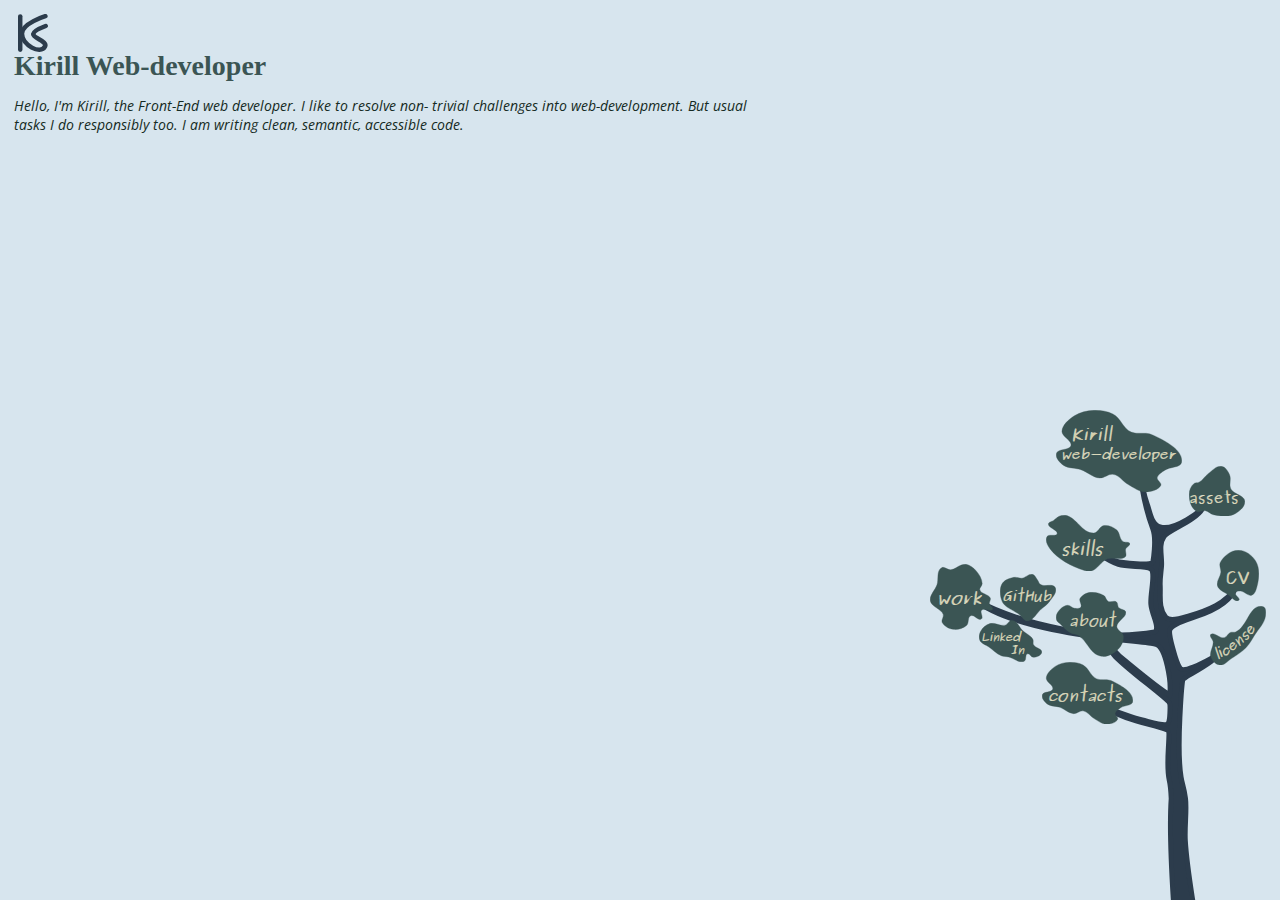
==== index.html @ c8b4ee3b "Add heading font" ====
<!DOCTYPE html>
<html lang="en">

<head>
  <meta charset="UTF-8">
  <meta name="viewport" content="width=device-width, initial-scale=1.0">
  <meta http-equiv="X-UA-Compatible" content="ie=edge">
  <title>Kirill's portfolio</title>
  <link rel="shortcut icon" href="images/favicon.ico" type="image/x-icon">
  <link href="https://fonts.googleapis.com/css?family=Baloo+Bhai|Open+Sans:400,700&display=swap" rel="stylesheet">
  <link rel="stylesheet" href="stylesheets/main.css">
</head>

<body>
  <div class="page-wrapper">

    <a href="index.html" class="logo-link">
      <img src="images/logo-v4.svg" alt="Logo image" class="logo">
    </a>

    <!-- <h1>Kirill. Web-developer</h1> -->
    <main class="layout-main-content main-page-content">
      <section class="main-page-section">
        <h1 class="main-heading">Kirill Web-developer</h1>
        <p>
          Hello, I'm Kirill, the Front-End web developer. I like to resolve non- trivial challenges into
          web-development.
          But usual tasks I do responsibly too. I am writing clean, semantic, accessible code.
        </p>
      </section>
    </main>

    <nav class="main-nav-menu">

      <svg class="main-nav-menu-stem" xmlns="http://www.w3.org/2000/svg" viewBox="0 0 250 410.00001">
        <path
          d="M189.09227 407.6827s-3.96926-62.99088-1.89234-93.15968c-.35021-9.70627-.83456-13.20243-1.84737-17.45971-3.99158-17.05857 2.28628-45.39973-1.89816-47.07225-16.55381-6.61662-34.03915-6.68779-66.97052-24.37011 0 0 33.84861 12.56067 43.6467 14.96865 9.79807 2.408 21.20367 5.96957 23.75277 3.55325 2.54908-2.4162 2.45597-18.07858 1.70403-19.49957-2.52518-4.77204-43.11899-34.03001-52.11388-45.03836-10.4341-12.76985-17.80654-28.61694-17.80654-28.61694s14.11005 22.36222 26.31772 32.31539c12.20764 9.95307 33.62635 28.01867 43.79683 33.72289 1.6756-11.78756-3.42093-45.88985-13.77267-47.71685-5.49253-3.33919-127.337233-6.81579-170.5355341-42.40302C49.401203 152.95483 124.29043 166.48253 171.44116 157.91683c6.24584-3.13943-2.61753-15.8209-3.36084-26.30475-.74343-10.48387 4.74779-29.39917-.006-32.949969-4.75417-3.550807-20.95764-1.225212-30.534-4.234437-6.36522-2.00031-17.06429-8.925442-17.06429-8.925442s11.46636 5.385645 17.90293 6.494869c10.27755 1.770993 31.59352 3.450388 31.59352 0 0 0 3.68003-21.118657 0-30.850132-7.77538-20.56108-10.99837-38.019218-12.63739-60.8884906 0 0 2.8342 25.2478256 7.36539 37.3448706 2.81835 7.524219 3.73176 18.948031 12.18569 21.535243 13.92352 4.26109 39.80982-17.142995 39.80982-17.142995-6.95204 11.755236-31.14143 19.594627-36.15166 26.097038-5.52906 7.837849-1.6478 18.528643-2.36137 27.798317-.46637 6.058298-1.56595 12.117028-1.25475 18.181308.51404 10.01719-1.78218 21.43383 5.1437 29.81271 3.79828 4.59514 14.46688 1.1053 21.17133-.90707 16.99151-5.1 36.65965-12.22833 44.50531-27.16429-3.79055 13.06452-20.57874 22.04821-37.48502 27.62554-11.0079 3.57664-20.78655 7.59643-23.72332 11.28623-2.93675 3.68975 5.74867 32.95853 9.12957 37.28911 3.16703 4.05668 19.97385-4.31442 28.59213-9.07419 4.97915-2.74992 12.6939-10.89133 12.6939-10.89133-4.11878 13.31754-38.49886 28.18032-38.88568 30.80086-.3868 2.62052-6.17625 61.93631-1.5553 91.29687 1.07983 6.86097 2.81979 9.29288 4.19964 20.30094 1.3799 11.00809-.9639 26.20906-.20162 39.28941 1.05179 18.04782 6.61007 53.94396 6.61007 53.94396z"
          fill="#2c3c4c" fill-rule="evenodd" stroke="#2c3c4c" stroke-width="4.6342197" />
      </svg>

      <ul class="main-nav-menu-list">

        <li class="main-nav-menu-item">
          <a href="index.html" class="main-nav-menu-link">
            <svg class="main-nav-menu-leaf leaf-item-home" xmlns="http://www.w3.org/2000/svg"
              viewBox="0 0 115 75.000001">
              <path d="M81.593811 74.80084c-5.96566-.023-10.75752-4.1255-15.67041-6.779-5.05217-2.7289-8.01033-8.4756-14.04948-9.3212-4.15088-.5814-7.68556
                         3.6597-11.888011 3.3894-6.59107-.4236-11.217876-5.5755-17.291701-7.6265-5.023208-1.6962-11.583156-.9638-15.6705853-3.813-3.977285-2.7726-8.041795-7.4496-6.484282-11.4398
                         1.491697-3.822 11.5259053-2.5215 12.9687293-6.3554
                         1.801579-4.787-8.5138543-8.5769-8.1055623-13.5578.451988-5.51286
                         5.8535173-10.52361 11.3478013-13.98182C21.682442 2.21126 28.265982.48858 34.582216.23144c5.933366-.24163
                         12.296445.86751 17.291705 3.38951 7.54479 3.80926 8.97537 13.01198 16.75134 16.52398 5.36371 2.42254
                         12.97074-.25203 18.37228 2.11845 12.4975 5.48406 30.089519 14.79226 27.558589 25.84496-1.02651 4.4829-10.70178
                         3.8316-15.130229 6.779-2.83091 1.8841-6.39086 3.9101-7.02466 6.7791-.55426 2.5087 4.41271 4.8277 3.24207
                         7.2027-1.91726 3.8902-8.73049 5.953-14.0495 5.9317z" />
              <text class="main-nav-menu-leaf-text leaf-item-home-text" x="14" y="27">Kirill<tspan
                  class="leaf-item-home-text-sub" x="-3" y="45">
                  web-developer</tspan></text>
            </svg>
            <span class="main-nav-menu-text">Home</span>
          </a>
        </li>

        <li class="main-nav-menu-item">
          <a href="skills.html" class="main-nav-menu-link">
            <svg class="main-nav-menu-leaf leaf-item-skills" xmlns="http://www.w3.org/2000/svg"
              viewBox="0 0 67.000001 45.000001">
              <path d="M48.961028 34.935c-5.26691 2.0173-7.28973 8.1502-12.78782
                         9.7021-1.7327.489-3.77049.1665-5.48049-.3734-10.736572-3.3882-21.3874168-9.1473-27.4025228-17.1649-2.184654-2.912-4.471426-7.165-2.283552-10.0752
                         1.411898-1.8782 6.856391.2099 7.764043-1.8658
                         1.3638898-3.1188-7.479103-4.9374-6.850614-8.2094.269116-1.401
                         2.779345-1.7017 4.110368-2.612 1.570533-1.0742 2.728524-2.621 4.5670918-3.3585C12.125419.3651
                         13.96801-.0988 15.621329.2317c9.169539 1.8325 12.944139 14.4381 22.378709 14.1798 3.66425-.1006
                         4.60672-5.4661 8.22074-5.9705 3.56695-.4978 7.45557 1.2954 10.0476 3.3584 2.97842 2.3706
                         1.95049 7.0405 5.02378 9.3289 1.42331 1.0597 4.80128.021 5.48052 1.4926.74602 1.6169-2.58527
                         2.8237-3.19695 4.4779-.74982 2.0277 1.31161 4.7946-.45672
                         6.3436-3.24569 2.8431-9.84941-.1575-14.15798 1.4926z" />
              <text class="main-nav-menu-leaf-text leaf-item-skills-text" x="12" y="32">skills</text>
            </svg>
            <span class="main-nav-menu-text">Skills</span>
          </a>
        </li>

        <li class="main-nav-menu-item">
          <a href="work.html" class="main-nav-menu-link">
            <svg class="main-nav-menu-leaf leaf-item-work" xmlns="http://www.w3.org/2000/svg"
              viewBox="0 0 47 49.000001">
              <path d="M27.221503 45.8849c-2.535033 2.1452-6.495531
                         3.3387-9.936273 2.8755-3.277793-.4412-6.783206-2.3984-8.1619523-5.1119-.9401658-1.8502 1.3901623-4.1303.7097129-6.0704-1.4641253-4.1749-8.7023507-5.5983-9.5814279-9.9043-.8659811-4.2418
                         3.5571461-8.0192 4.968147-12.1407 1.436557-4.1963-.6488929-10.544
                         3.5486879-12.78 2.0001674-1.0653 4.4308214
                         1.813 6.7424804 1.5976 2.894095-.2698 5.055045-2.6644 7.807111-3.5146 1.141004-.3524 2.369208-.8668
                         3.548681-.6389 2.984683.5768 5.533341 2.6549 7.452225 4.7924 2.431051 2.7081 4.444791 6.1061
                         4.613283 9.5849.0815 1.6823-2.270206 3.1687-1.774351 4.7925.911677 2.985 6.601365 3.1709
                         7.807101 6.0704.586607 1.4105-1.030734 2.9947-.709739 4.4728.31536 1.452 3.240033 2.5204
                         2.484078 3.8339-1.256206 2.1832-6.26908-1.1331-8.161963.6389-1.723738 1.6141 1.715446
                         5.4689-.354865 6.7095-2.305201
                         1.3814-5.283818-3.5828-7.807089-2.5559-2.66222 1.0834-1.064964 5.547-3.193847 7.3483z" />
              <text class="main-nav-menu-leaf-text leaf-item-work-text" x="5" y="30">work</text>
            </svg>

            <span class="main-nav-menu-text">Work</span>
          </a>
        </li>

        <li class="main-nav-menu-item">
          <a href="https://github.com/AeroKir" target="_blank" class="main-nav-menu-link">
            <svg class="main-nav-menu-leaf leaf-item-github" xmlns="http://www.w3.org/2000/svg"
              viewBox="0 0 45 38.000001">
              <path d="M22.030869 37.858389c-1.7299.08359-3.137602-1.652786-4.3695-3.16369-4.119508-5.052514-12.9970273-6.803948-15.6058005-11.951607-2.0339-4.229242-2.7565-10.244885-.6242-14.4122199
                         1.8122-3.5416343 6.1119-4.8492813 9.6754995-5.6243043 2.1549-.46865 4.373901.982753 6.554501.703044
                         2.9418-.377362 5.5452-3.9298499 8.427-3.1636749 1.8615.494952 2.8282 2.9194449 4.0575 4.5697619.8161
                         1.095716 1.1233 2.7299083 2.1848 3.5151733 3.4618 2.5611079 10.3377-1.370108 12.1723 2.8121299 1.5872
                         3.617735-2.4628 7.728824-4.6817 10.897062-1.8314
                         2.615065-4.551 4.255359-6.8664 6.327333-3.6008 3.222101-6.3294 9.269003-10.924 9.490992z" />
              <text class="main-nav-menu-leaf-text leaf-item-github-text" x="2" y="22">GitHub</text>
            </svg>

            <span class="main-nav-menu-text">GitHub</span>
          </a>
        </li>

        <li class="main-nav-menu-item">
          <a href="https://www.linkedin.com/in/kirill-shevtsov-0a4374138" target="_blank" class="main-nav-menu-link">
            <svg class="main-nav-menu-leaf leaf-item-linkedin" xmlns="http://www.w3.org/2000/svg"
              viewBox="0 0 60.000001 40.000001">
              <path d="M51.606284 35.5133c-2.141482-.023-3.348708-3.8653-5.394142-3.2705-2.626456.7635-.688838
                         6.0306-3.173032 7.1356-4.685665
                         2.0846-9.868466-3.0323-14.91321-4.1624-2.300224-.5153-4.81527-.2982-6.980651-1.1893-4.493395-1.8492-7.846492-5.5259-11.740204-8.325-2.870347-2.0635-7.090489-3.149-8.567159-6.2438-1.254939-2.63-.717651-6.0351.634584-8.6223
                         1.746172-3.341 5.103925-6.2972 8.884484-7.4332 4.660239-1.4001 9.896953 2.7683 14.595914
                         1.4869 2.601055-.7095 3.642417-4.9165 6.34605-4.7572 5.001549.2945 6.861268 6.8515 10.470982 10.1088
                         3.074845 2.7747 7.569347 4.4693 9.519082 8.0277.874893 1.5969-.212739 3.7421.634614 5.3518 1.621438
                         3.0804 8.322802 3.7207 7.932574 7.1358-.343789 3.0083-5.021157 4.7914-8.249886 4.7571z" />
              <text class="main-nav-menu-leaf-text leaf-item-linkedin-text" x="2" y="20">Linked<tspan x="30" y="32">In
                </tspan></text>
            </svg>

            <span class="main-nav-menu-text">LinkedIn</span>
          </a>
        </li>

        <li class="main-nav-menu-item">
          <a href="about.html" class="main-nav-menu-link">
            <svg class="main-nav-menu-leaf leaf-item-about" xmlns="http://www.w3.org/2000/svg"
              viewBox="0 0 65.000001 60.000001">
              <path
                d="M42.274825 59.77054c-10.79448-1.5281-13.05915-14.7402-22.11196-19.7536-1.95493-1.0827-4.66781-.9825-6.63359-2.0524-3.9606098-2.1549-6.7032298-5.5165-9.7923998-8.4655-1.11906-1.0684-2.6659-1.991-3.15886-3.3352-.78372-2.1371-.55841-4.6605.63176-6.67
                         1.87294-3.1623 5.19448-6.7135 9.4765598-7.1831 2.47371-.2711 4.16693 2.5113 6.63357 2.822 1.79619.2264
                         4.22299.3755 5.37006-.7696 2.19373-2.1902-1.84009-5.9283-.3159-8.46578 1.71754-2.85911 5.61628-5.10359
                         9.47656-5.64387 4.33341-.60636 9.14541.90606 12.63539 3.07852 2.06403 1.28491 1.86265 4.31963 4.10652
                         5.38733 2.09153.9953 5.31053-.9076 7.26534.2566 1.98771 1.1837 1.0267 4.0555 2.5271 5.6438 1.56469
                         1.6563 5.65874 1.5736 6.31768 3.5915 1.64208 5.0284-8.51464 8.9131-8.21299 14.1096.18453 3.1789 5.53516
                         5.0495 6.00182 8.2093.64257 4.3509-1.30364 9.1908-4.73829 12.5703-3.71794 3.6583-9.72431 7.4845-15.47837 6.6701z" />
              <text class="main-nav-menu-leaf-text leaf-item-about-text" x="12" y="32">about</text>
            </svg>

            <span class="main-nav-menu-text">About</span>
          </a>
        </li>

        <li class="main-nav-menu-item">
          <a href="contacts.html" class="main-nav-menu-link" id="contacts-link">
            <svg class="main-nav-menu-leaf leaf-item-contacts" xmlns="http://www.w3.org/2000/svg"
              viewBox="0 0 70.000001 48.000001">
              <path d="M49.664604 47.8757c-3.630975-.015-6.547519-2.6406-9.537717-4.3392-3.074915-1.7466-4.875438-5.425-8.551125-5.9663-2.526363-.3722-4.677744
                         2.3425-7.235493
                         2.1695-4.011643-.2711-6.827639-3.5687-10.524443-4.8816-3.057363-1.0857-7.0499755-.6169-9.5377383-2.4407C1.8573255
                         30.6428-.6164817 27.6491.3314509 25.095c.9079576-2.4464 7.015175-1.614 7.8932736-4.0679
                         1.0965136-3.0642-5.1818595-5.4901-4.9333114-8.6782.2751063-3.5288
                         3.5626485-6.7361 6.9066599-8.9496C13.200007 1.4122 17.207023.3095 21.051361.145c3.611232-.1547
                         7.484081.5552 10.524401 2.1695 4.592069 2.4383 5.462845 8.3288 10.195549 10.5768 3.264601 1.5506
                         7.894557-.1614 11.182171 1.356 7.606524 3.5102 18.313695
                         9.4684 16.773302 16.5429-.624813 2.8695-6.513544
                         2.4525-9.208872 4.3392-1.723038 1.206-3.889802 2.5028-4.275543 4.3392-.337329 1.6057 2.685754
                         3.0902 1.97332 4.6103-1.16698 2.49-5.313815 3.8105-8.551085 3.7968z" />
              <text class="main-nav-menu-leaf-text leaf-item-contacts-text" x="5" y="30">contacts</text>
            </svg>

            <span class="main-nav-menu-text">Contacts</span>
          </a>
        </li>

        <li class="main-nav-menu-item">
          <a href="assets.html" class="main-nav-menu-link">
            <svg class="main-nav-menu-leaf leaf-item-assets" xmlns="http://www.w3.org/2000/svg"
              viewBox="0 0 50.000001 45.000001">
              <path d="M6.9507171 40.6108C1.6665831 37.7543.1041631 30.7437.1362361 25.231c.02009-3.476
                         1.493746-7.3519 4.40937-9.6572 1.140217-.9014 3.100655-.377 4.409361-1.0729 3.4908719-1.8563
                         5.2632609-5.5829 8.4178809-7.8688 3.54028-2.5653 7.117582-7.0596 11.624671-6.438 3.652335.5035
                         5.790189 4.4685 7.21534 7.511 1.861366 3.9739-.864161 8.984 1.20257 12.8761 2.468031 4.6479
                         11.997524 5.6013 12.42639 10.7302.425505 5.0889-5.294981 9.9001-10.42216 12.1609-5.270679
                         2.3239-11.946255 1.3157-17.637442
                         0-2.66339-.6158-4.519416-3.0864-7.21533-3.5769-2.50129-.4549-5.4328679
                         1.8957-7.6161699.7154z" />
              <text class="main-nav-menu-leaf-text leaf-item-assets-text" x="0" y="33">assets</text>
            </svg>
            <span class="main-nav-menu-text">Assets</span>
          </a>
        </li>

        <li class="main-nav-menu-item">
          <a href="cv.html" class="main-nav-menu-link">
            <svg class="main-nav-menu-leaf leaf-item-cv" xmlns="http://www.w3.org/2000/svg" viewBox="0 0 37 45.000001">
              <path d="M.4338345 31.7162c-1.393538-3.959 2.5849263-8.0346
                         2.9624857-12.1787.2597396-2.8509-1.8200573-5.979-.4937693-8.5702C5.6908769 5.519
                         12.121138.2862 18.702618.1417 24.863379.0066 31.0171 4.6922 34.008916 9.6141c4.157984
                         6.8402 3.114625 15.8763.987488 23.4552-.715029 2.5479-1.715357 5.9264-4.443753 6.7661-3.359725
                         1.034-6.331311-3.5135-9.875036-3.6086-1.560678-.042-3.786824.058-4.443743 1.3532-1.118769
                         2.2037 4.973242 5.1766 2.962475 6.7661-2.732546
                         2.1598-6.45595-3.0241-9.3812761-4.9619-3.3970751-2.2499-8.0967682-4.0187-9.3812364-7.668z" />
              <text class="main-nav-menu-leaf-text leaf-item-cv-text" x="7" y="30">CV</text>
            </svg>

            <span class="main-nav-menu-text">CV</span>
          </a>
        </li>

        <li class="main-nav-menu-item">
          <a href="license.html" class="main-nav-menu-link">
            <svg class="main-nav-menu-leaf leaf-item-license" xmlns="http://www.w3.org/2000/svg"
              viewBox="0 0 50.000001 53.000001">
              <path d="M.7814338 45.48166c-1.6489723-4.2563
                         2.3653544-8.846 2.0535344-13.3125-.1645501-2.357-4.0989107-5.2446-2.0535344-6.8712
                         2.9816645-2.3715 7.8164554 3.8408 11.8078362 3.0062 2.58259-.5402 3.24783-3.7593
                         5.647181-4.724 1.39668-.5614 3.24452.1662 4.620491-.4294C33.620593 18.48636 35.211784-2.02257
                         46.985906.39021c3.42656.70225 2.91641 5.65235 2.56691 8.58885-.75079 6.3079-6.232261 11.5649-9.754281
                         17.1778-2.387261 3.8046-4.451221 7.8377-7.700752 11.1655-3.75789 3.8485-8.662941 6.822-13.347942
                         9.8771-3.107081 2.0261-5.837491
                         5.9374-9.7542418 5.5827-3.9718207-.3596-6.9825382-4.1213-8.2141654-7.3005z" />

              <svg xmlns="http://www.w3.org/2000/svg" xmlns:xlink="http://www.w3.org/1999/xlink" viewBox="0 0 30 25">
                <defs>
                  <path id="a" d="M937.5 1039.6122c21-9.5 32.5-34.75 32.5-34.75" fill="none" fill-rule="evenodd"
                    stroke="#fff" />
                </defs>
                <text class="main-nav-menu-leaf-text leaf-item-license-text"
                  transform="matrix(1.03623 0 0 .98352 -967.88525 -996.951359)">
                  <textPath xlink:href="#a">
                    <tspan>license</tspan>
                  </textPath>
                </text>
              </svg>

            </svg>

            <span class="main-nav-menu-text">License</span>
          </a>
        </li>

      </ul>
    </nav>

  </div>
  <!-- <script src="js/handler.js"></script> -->
</body>

</html>
---- stylesheets/main.css ----
/* css reset */

/* Set box-sizing to border-box for all elements */

*, *::before, *::after {
  -webkit-box-sizing: border-box;
  box-sizing: border-box;
}

/* Reset margins and paddings on most elements */

body, h1, h2, h3, h4, h5, h6, ul, ol, li, p, pre, blockquote, figure, hr {
  margin: 0;
  padding: 0;
}

/* Removes discs from ul */

ul {
  list-style: none;
}

input, textarea, select, button {
  color: inherit;
  font: inherit;
  letter-spacing: inherit;
}

input, textarea, button {
  border: 1px solid gray;
}

/* Remove default underline for links */

a {
  text-decoration: none;
  color: inherit;
}

/* Fonts */

@font-face {
  font-family: 'Purisa';
  src: local('Purisa Oblique'), local('Purisa-Oblique'), url('../fonts/Purisa-Oblique.woff2') format('woff2'), url('../fonts/Purisa-Oblique.woff') format('woff');
  font-weight: normal;
  font-style: italic;
}

@font-face {
  font-family: 'Purisa';
  src: local('Purisa Bold Oblique'), local('Purisa-BoldOblique'), url('../fonts/Purisa-BoldOblique.woff2') format('woff2'), url('../fonts/Purisa-BoldOblique.woff') format('woff');
  font-weight: bold;
  font-style: italic;
}

@font-face {
  font-family: 'Purisa';
  src: local('Purisa Bold'), local('Purisa-Bold'), url('../fonts/Purisa-Bold.woff2') format('woff2'), url('../fonts/Purisa-Bold.woff') format('woff');
  font-weight: bold;
  font-style: normal;
}

@font-face {
  font-family: 'Purisa';
  src: local('Purisa'), url('../fonts/Purisa.woff2') format('woff2'), url('../fonts/Purisa.woff') format('woff');
  font-weight: normal;
  font-style: normal;
}

html, body {
  width: 100%;
  height: 100%;
}

body {
  background-color: rgba(175, 204, 221, 0.5);
  color: #152A23;
  font-family: Purisa, sans-serif;
  font-size: 14px;
  font-style: italic;
}

/* Animation keyframes */

@keyframes appearance-bottom-top {
  from {
    opacity: 0;
    transform-origin: 0% 0%;
    transform: translate(-50%, 100%);
  }
  to {
    opacity: 1;
    /* transform-origin: 0% 0%; */
    transform: translate(0%, 0%);
  }
}

@keyframes blow {
  0% {
    transform: translate(0, 0);
  }
  25% {
    transform: translate(5px, 2px);
  }
  50% {
    transform: translate(3px, 1px);
  }
  100% {
    transform: translate(0, 0);
  }
}

@keyframes appearance {
  from {
    opacity: 0;
    transform-origin: 0% 0%;
    transform: translate(-50%, 0%);
  }
  to {
    opacity: 1;
    /* transform-origin: 0% 0%; */
    transform: translate(0%, 0%);
  }
}

/* Logo styles */

.logo {
  position: fixed;
  top: 1em;
  left: 1.3em;
  width: 30px;
  height: auto;
  z-index: 1;
}

.logo-is-not-main-page {
  width: 20px;
}

/* Heading styles */

.main-heading {
  font-family: 'Baloo Bhai', cursive;
  font-size: 2em;
  font-style: normal;
  /* font-weight: bold; */
  margin-bottom: 0.5em;
  color: #3b5554;
}

.page-wrapper {
  display: block;
}

@media screen and (min-width: 751px) {
  .page-wrapper {
    display: -webkit-box;
    display: -ms-flexbox;
    display: flex;
  }
}

.layout-main-content {
  /* display: none; */
  /* width: 100vw; */
  margin-top: 10vh;
  padding-left: 1em;
  padding-right: 1em;
  font-family: 'Open Sans', sans-serif;
}

@media screen and (min-width: 751px) {
  .layout-main-content {
    margin-top: 50px;
    width: 60vw;
    height: 90vh;
    overflow: auto;
  }
}

@media screen and (min-width: 900px) {
  .layout-main-content {
    width: 75vw;
  }
}

@media screen and (min-width: 960px) {
  .layout-main-content {
    width: 85vw;
  }
}

.main-page-content {
  display: none;
}

@media screen and (min-width: 751px) {
  .main-page-content {
    display: -webkit-box;
    display: -ms-flexbox;
    display: flex;
    flex-direction: column;
  }
}

/* Menu styles */

.menu-tree {
  position: absolute;
  bottom: 0;
  right: 20px;
  width: 200px;
}

.main-nav-menu {
  width: 50%;
  height: 100vh;
  margin: 0 auto;
  margin-right: 2em;
  position: relative;
}

@media screen and (max-width: 750px) {
  .main-nav-menu {
    animation: appearance-bottom-top 0.5s ease-out;
  }
  .is-small-screens {
    display: none;
  }
}

.main-nav-menu-stem {
  position: absolute;
  bottom: 0;
  margin-left: calc(100% - 19em);
}

.breadcrumbs-nav {
  position: fixed;
  top: 0;
  left: 0;
  width: 100vw;
  height: 10vh;
  background-color: rgba(175, 204, 221, 1);
  padding: 1em 0 0 1em;
  margin-bottom: 1em;
}

@media screen and (min-width: 751px) {
  .breadcrumbs-nav {
    display: none;
  }
}

.breadcrumbs-nav-list {
  display: -webkit-box;
  display: -ms-flexbox;
  display: flex;
  align-items: flex-end;
  justify-content: center;
  font-family: 'Open Sans', sans-serif;
}

.breadcrumbs-nav-item {
  color: #545454;
  text-decoration: underline;
  font-size: 1.3em;
  font-weight: 700;
}

.breadcrumbs-nav-item:last-child {
  text-decoration: none;
  font-size: 1em;
  font-weight: 400;
}

.breadcrumbs-nav-item:last-child .breadcrumbs-nav-link::before {
  content: '\2794';
  padding-left: 3px;
  padding-right: 3px;
  vertical-align: baseline;
}

@media screen and (min-width: 960px) {
  .layout-page-content {
    display: block;
    width: 60vw;
  }
}

.main-nav-menu-text:not(:focus):not(:active) {
  position: absolute;
  width: 1px;
  height: 1px;
  margin: -1px;
  border: 0;
  padding: 0;
  white-space: nowrap;
  -webkit-clip-path: inset(100%);
  clip-path: inset(100%);
  clip: rect(0 0 0 0);
  overflow: hidden;
}

/* Menu leafs */

.main-nav-menu-leaf {
  position: absolute;
  fill: #3b5554;
  fill-rule: evenodd;
  stroke: #3b5554;
  stroke-width: 0.2769308;
  /* transition: fill 0.5s linear; */
  /* transition: all 1s cubic-bezier(.10, .10, .25, .90); */
  /* transition: stroke 0.5s linear; */
}

.main-nav-menu-leaf:hover {
  /* fill: rgba(170, 46, 0, 1); */
  animation: blow 0.7s ease-in;
  /* transition: fill 0.5s linear; */
}

.main-nav-menu-link:focus .main-nav-menu-leaf {
  stroke: rgba(170, 46, 0, 0.8);
  stroke-width: 2;
}

.main-nav-menu-leaf-text {
  fill: #D4D0AB;
  stroke: #ffffff;
  stroke-width: 0.01em;
  font-size: 0.9em;
  font-weight: bold;
  font-style: italic;
}

.leaf-item-home {
  top: calc(100% - 34em);
  left: calc(100% - 13em);
  width: 9em;
}

.leaf-item-home-text {
  font-size: 1em;
}

.leaf-item-home-text-sub {
  font-size: 0.85em;
}

.leaf-item-skills {
  top: calc(100% - 27.4em);
  left: calc(100% - 13em);
  width: 6em;
}

.leaf-item-work {
  top: calc(100% - 23.5em);
  left: calc(100% - 20em);
  width: 4.5em;
}

.leaf-item-github {
  top: calc(100% - 23em);
  left: calc(100% - 15.4em);
  width: 4em;
}

.leaf-item-github-text {
  font-size: 0.75em;
}

.leaf-item-linkedin {
  top: calc(100% - 19.5em);
  left: calc(100% - 16.7em);
  width: 4.5em;
}

.leaf-item-linkedin-text {
  font-size: 0.75em;
}

.leaf-item-about {
  top: calc(100% - 21em);
  left: calc(100% - 12em);
  width: 5em;
}

.leaf-item-contacts {
  top: calc(100% - 16.5em);
  left: calc(100% - 13em);
  width: 6.5em;
}

.leaf-item-contacts-text {
  font-size: 0.8em;
}

.leaf-item-assets {
  top: calc(100% - 30.5em);
  left: calc(100% - 3.9em);
  width: 4em;
}

.leaf-item-assets-text {
  font-style: normal;
}

.leaf-item-cv {
  top: calc(100% - 24.5em);
  left: calc(100% - 2em);
  width: 3em;
}

.leaf-item-cv-text {
  font-style: normal;
  font-size: 1em;
}

.leaf-item-license {
  top: calc(100% - 20.5em);
  left: calc(100% - 3em);
  width: 4em;
}

.leaf-item-license-text {
  font-size: 0.5em;
}

/* Styles for horizontal-oriented mobile devices. Without tablets */

@media screen and (min-height: 200px) and (max-height: 415px) {
  .page-wrapper {
    display: flex;
  }
  .logo, .logo-is-not-main-page {
    position: fixed;
  }
  .main-page-content {
    display: block;
    height: 100vh;
    margin-left: -15vw;
  }
  .main-nav-menu {
    width: 20vw;
  }
  .main-nav-menu-list {
    padding-left: 1em;
    border-left: 1px solid #3b5554;
  }
  .main-nav-menu-item {
    margin-top: 0.4em;
    margin-bottom: 0.4em;
    border-bottom: 1px solid #3b5554;
    color: #4169E1;
    font-weight: 700;
  }
  .main-nav-menu-stem, .main-nav-menu-leaf {
    display: none;
  }
  .main-nav-menu-text:not(:focus):not(:active) {
    position: static;
    -webkit-clip-path: none;
    clip-path: none;
  }
  .is-aside {
    width: 30vw;
    height: 100vh;
  }
  .breadcrumbs-nav-list {
    position: fixed;
    top: 25vh;
  }
  .layout-main-content {
    margin-top: 1em;
    margin-left: 30vw
  }
}

@media screen and (min-width: 601px) {
  .main-nav-menu {
    margin-right: 3em;
  }
  .leaf-item-home {
    top: calc(100% - 35em);
    left: calc(100% - 13em);
  }
  .leaf-item-skills {
    top: calc(100% - 27.5em);
    left: calc(100% - 13em);
  }
  .leaf-item-work {
    top: calc(100% - 24em);
    left: calc(100% - 22em);
  }
  .leaf-item-github {
    top: calc(100% - 23.4em);
    left: calc(100% - 17em);
  }
  .leaf-item-linkedin {
    top: calc(100% - 20.1em);
    left: calc(100% - 18.5em);
  }
  .leaf-item-about {
    top: calc(100% - 22em);
    left: calc(100% - 13em);
  }
  .leaf-item-contacts {
    top: calc(100% - 17em);
    left: calc(100% - 14em);
  }
  .leaf-item-assets {
    top: calc(100% - 31em);
    left: calc(100% - 3.5em);
  }
  .leaf-item-cv {
    top: calc(100% - 25em);
    left: calc(100% - 1.5em);
  }
  .leaf-item-license {
    top: calc(100% - 21em);
    left: calc(100% - 2em);
  }
}

@media screen and (min-width: 960px) {
  .leaf-item-home {
    top: calc(100% - 35em);
    left: calc(100% - 13em);
  }
  .leaf-item-skills {
    top: calc(100% - 27.5em);
    left: calc(100% - 13.7em);
  }
  .leaf-item-work {
    top: calc(100% - 24em);
  }
  .leaf-item-github {
    top: calc(100% - 23.3em);
  }
  .leaf-item-linkedin {
    top: calc(100% - 20em);
  }
  .leaf-item-about {
    top: calc(100% - 22em);
  }
  .leaf-item-contacts {
    top: calc(100% - 17em);
  }
  .leaf-item-assets {
    top: calc(100% - 31em);
    left: calc(100% - 3.5em);
  }
  .leaf-item-cv {
    top: calc(100% - 25em);
    left: calc(100% - 1.5em);
  }
  .leaf-item-license {
    top: calc(100% - 21em);
    left: calc(100% - 2em);
  }
}

/* Contacts page styles */

.contacts-section {
  /* padding: 0 2em 0 1em; */
  font-family: 'Open Sans', sans-serif;
  font-style: normal;
  /* transition: all 1s cubic-bezier(0.95, 0.05, 0.795, 0.035); */
  animation: appearance 0.7s ease-out;
}

.contacts-list {
  display: -webkit-box;
  display: -ms-flexbox;
  display: flex;
  -webkit-box-orient: vertical;
  -webkit-box-direction: normal;
  -ms-flex-direction: column;
  flex-direction: column;
}

.contacts-list-item {
  display: inline-block;
  margin-bottom: 1em;
}

.contacts-list-link {
  display: -webkit-box;
  display: -ms-flexbox;
  display: flex;
  -webkit-box-align: center;
  -ms-flex-align: center;
  align-items: center;
}

.contacts-icon {
  width: 50px;
  margin-right: 0.5em;
}

.contacts-list-text {
  font-size: 1.2em;
  font-weight: 700;
  color: #152A23;
}

/* Scrollbar custom styles */

.layout-main-content::-webkit-scrollbar {
  width: 3px;
}

.layout-main-content::-webkit-scrollbar-track {
  border-radius: 3px;
}

.layout-main-content::-webkit-scrollbar-track-piece {
  background-color: rgba(175, 204, 221, 0);
}

.layout-main-content::-webkit-scrollbar-thumb:vertical {
  background-color: rgba(175, 204, 221, 0.5);
  border-radius: 3px;
}

/* Scrollbar custom styles for Firefox */

.layout-main-content {
  scrollbar-width: thin;
  scrollbar-color: rgba(175, 204, 221, 0.5) rgba(175, 204, 221, 0);
}
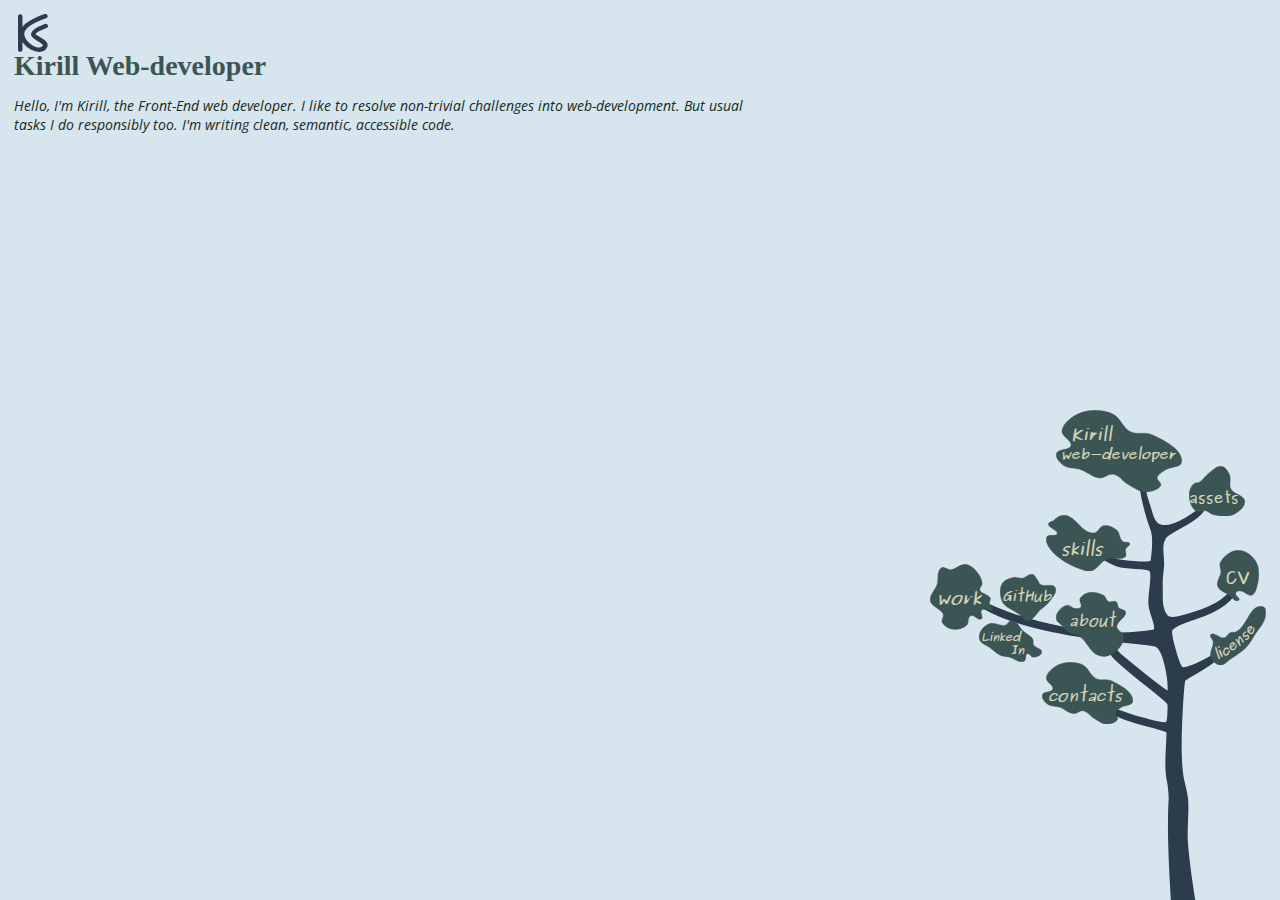
==== commit 1e9448cc: "Fix errors into main text" ====
--- a/index.html
+++ b/index.html
@@ -23,9 +23,9 @@
       <section class="main-page-section">
         <h1 class="main-heading">Kirill Web-developer</h1>
         <p>
-          Hello, I'm Kirill, the Front-End web developer. I like to resolve non- trivial challenges into
+          Hello, I'm Kirill, the Front-End web developer. I like to resolve non-trivial challenges into
           web-development.
-          But usual tasks I do responsibly too. I am writing clean, semantic, accessible code.
+          But usual tasks I do responsibly too. I'm writing clean, semantic, accessible code.
         </p>
       </section>
     </main>
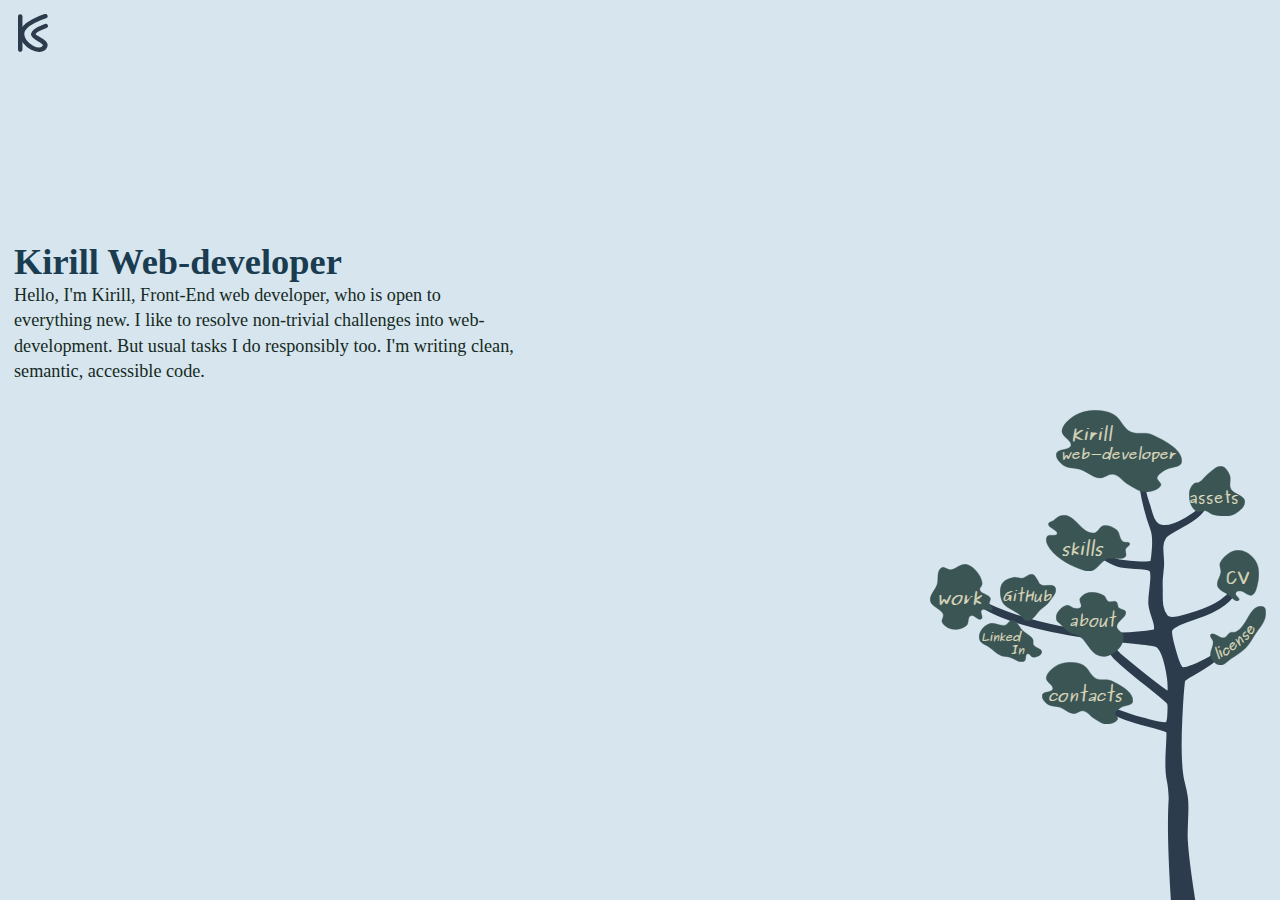
==== commit 48453b2d: "Change greeting-text" ====
--- a/index.html
+++ b/index.html
@@ -22,9 +22,9 @@
     <main class="layout-main-content main-page-content">
       <section class="main-page-section">
         <h1 class="main-heading">Kirill Web-developer</h1>
-        <p>
-          Hello, I'm Kirill, the Front-End web developer. I like to resolve non-trivial challenges into
-          web-development.
+        <p class="greeting-text">
+          Hello, I'm Kirill, Front-End web developer, who is open to everything new.
+          I like to resolve non-trivial challenges into web-development.
           But usual tasks I do responsibly too. I'm writing clean, semantic, accessible code.
         </p>
       </section>
--- a/stylesheets/main.css
+++ b/stylesheets/main.css
@@ -145,8 +145,8 @@
   font-size: 2em;
   font-style: normal;
   /* font-weight: bold; */
-  margin-bottom: 0.5em;
-  color: #3b5554;
+  /* margin-bottom: 0.5em; */
+  color: #1A3C50;
 }
 
 .page-wrapper {
@@ -172,7 +172,7 @@
 
 @media screen and (min-width: 751px) {
   .layout-main-content {
-    margin-top: 50px;
+    /* margin-top: 50px; */
     width: 60vw;
     height: 90vh;
     overflow: auto;
@@ -188,6 +188,9 @@
 @media screen and (min-width: 960px) {
   .layout-main-content {
     width: 85vw;
+  }
+  .greeting-text {
+    width: calc(100% / 1.5);
   }
 }
 
@@ -202,6 +205,18 @@
     display: flex;
     flex-direction: column;
   }
+}
+
+.main-page-section {
+  margin-top: calc(100% / 5);
+  font-family: 'Baloo Bhai';
+  font-style: normal;
+  font-size: 1.3em;
+  color: #152A23;
+}
+
+.greeting-text {
+  line-height: 1.4em;
 }
 
 /* Menu styles */
@@ -441,6 +456,9 @@
   .main-page-content {
     display: block;
     height: 100vh;
+  }
+  .main-page-section {
+    margin-top: 1em;
     margin-left: -15vw;
   }
   .main-nav-menu {
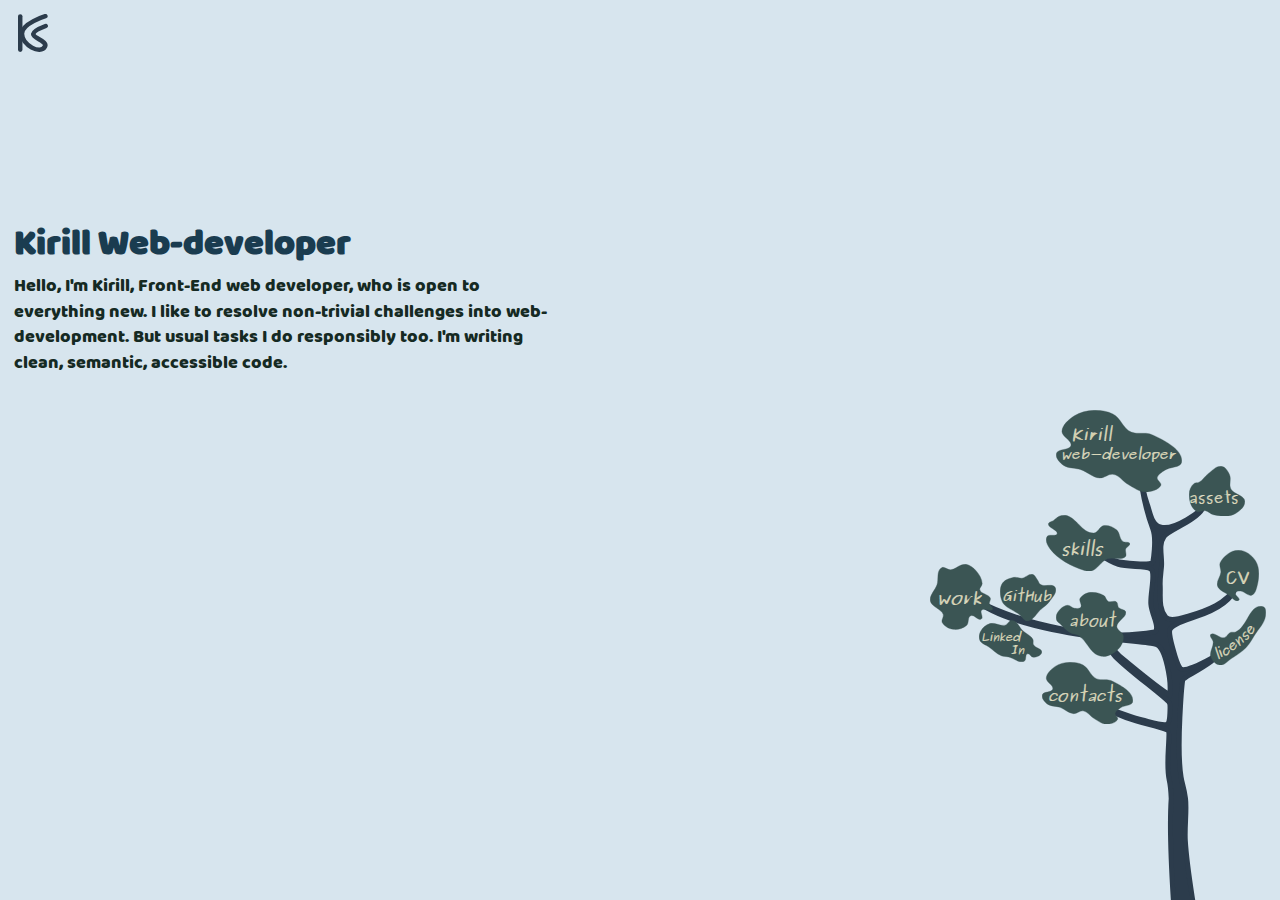
==== commit c1f10dff: "Remove link on index.html logo" ====
--- a/index.html
+++ b/index.html
@@ -7,18 +7,15 @@
   <meta http-equiv="X-UA-Compatible" content="ie=edge">
   <title>Kirill's portfolio</title>
   <link rel="shortcut icon" href="images/favicon.ico" type="image/x-icon">
-  <link href="https://fonts.googleapis.com/css?family=Baloo+Bhai|Open+Sans:400,700&display=swap" rel="stylesheet">
+  <link href="https://fonts.googleapis.com/css?family=Open+Sans:400,700&display=swap" rel="stylesheet">
   <link rel="stylesheet" href="stylesheets/main.css">
 </head>
 
 <body>
   <div class="page-wrapper">
 
-    <a href="index.html" class="logo-link">
-      <img src="images/logo-v4.svg" alt="Logo image" class="logo">
-    </a>
-
-    <!-- <h1>Kirill. Web-developer</h1> -->
+    <img src="images/logo-v4.svg" alt="Logo image" class="logo">
+
     <main class="layout-main-content main-page-content">
       <section class="main-page-section">
         <h1 class="main-heading">Kirill Web-developer</h1>
--- a/stylesheets/main.css
+++ b/stylesheets/main.css
@@ -67,6 +67,13 @@
   font-style: normal;
 }
 
+@font-face {
+  font-family: 'Baloo Bhai';
+  src: url('../fonts/BalooBhai-Regular.woff2') format('woff2'), url('../fonts/BalooBhai-Regular.woff') format('woff');
+  font-weight: normal;
+  font-style: normal;
+}
+
 html, body {
   width: 100%;
   height: 100%;
@@ -75,50 +82,111 @@
 body {
   background-color: rgba(175, 204, 221, 0.5);
   color: #152A23;
-  font-family: Purisa, sans-serif;
+  font-family: 'Open Sans', sans-serif;
+  font-style: normal;
   font-size: 14px;
-  font-style: italic;
 }
 
 /* Animation keyframes */
+
+@-webkit-keyframes appearance-bottom-top {
+  from {
+    opacity: 0;
+    -webkit-transform-origin: 0% 0%;
+    transform-origin: 0% 0%;
+    -webkit-transform: translate(-50%, 100%);
+    transform: translate(-50%, 100%);
+  }
+  to {
+    opacity: 1;
+    /* transform-origin: 0% 0%; */
+    -webkit-transform: translate(0%, 0%);
+    transform: translate(0%, 0%);
+  }
+}
 
 @keyframes appearance-bottom-top {
   from {
     opacity: 0;
+    -webkit-transform-origin: 0% 0%;
     transform-origin: 0% 0%;
+    -webkit-transform: translate(-50%, 100%);
     transform: translate(-50%, 100%);
   }
   to {
     opacity: 1;
     /* transform-origin: 0% 0%; */
+    -webkit-transform: translate(0%, 0%);
     transform: translate(0%, 0%);
+  }
+}
+
+@-webkit-keyframes blow {
+  0% {
+    -webkit-transform: translate(0, 0);
+    transform: translate(0, 0);
+  }
+  25% {
+    -webkit-transform: translate(5px, 2px);
+    transform: translate(5px, 2px);
+  }
+  50% {
+    -webkit-transform: translate(3px, 1px);
+    transform: translate(3px, 1px);
+  }
+  100% {
+    -webkit-transform: translate(0, 0);
+    transform: translate(0, 0);
   }
 }
 
 @keyframes blow {
   0% {
+    -webkit-transform: translate(0, 0);
     transform: translate(0, 0);
   }
   25% {
+    -webkit-transform: translate(5px, 2px);
     transform: translate(5px, 2px);
   }
   50% {
+    -webkit-transform: translate(3px, 1px);
     transform: translate(3px, 1px);
   }
   100% {
+    -webkit-transform: translate(0, 0);
     transform: translate(0, 0);
+  }
+}
+
+@-webkit-keyframes appearance {
+  from {
+    opacity: 0;
+    -webkit-transform-origin: 0% 0%;
+    transform-origin: 0% 0%;
+    -webkit-transform: translate(-50%, 0%);
+    transform: translate(-50%, 0%);
+  }
+  to {
+    opacity: 1;
+    /* transform-origin: 0% 0%; */
+    -webkit-transform: translate(0%, 0%);
+    transform: translate(0%, 0%);
   }
 }
 
 @keyframes appearance {
   from {
     opacity: 0;
+    -webkit-transform-origin: 0% 0%;
     transform-origin: 0% 0%;
+    -webkit-transform: translate(-50%, 0%);
     transform: translate(-50%, 0%);
   }
   to {
     opacity: 1;
     /* transform-origin: 0% 0%; */
+    -webkit-transform: translate(0%, 0%);
     transform: translate(0%, 0%);
   }
 }
@@ -138,7 +206,7 @@
   width: 20px;
 }
 
-/* Heading styles */
+/* Headings styles */
 
 .main-heading {
   font-family: 'Baloo Bhai', cursive;
@@ -149,6 +217,17 @@
   color: #1A3C50;
 }
 
+.sub-heading {
+  font-size: 1.3em;
+  margin-bottom: 0.5em;
+}
+
+.item-heading {
+  font-size: 1em;
+  font-weight: 700;
+  margin-bottom: 0.3em;
+}
+
 .page-wrapper {
   display: block;
 }
@@ -167,12 +246,11 @@
   margin-top: 10vh;
   padding-left: 1em;
   padding-right: 1em;
-  font-family: 'Open Sans', sans-serif;
 }
 
 @media screen and (min-width: 751px) {
   .layout-main-content {
-    /* margin-top: 50px; */
+    margin-top: 4em;
     width: 60vw;
     height: 90vh;
     overflow: auto;
@@ -187,7 +265,7 @@
 
 @media screen and (min-width: 960px) {
   .layout-main-content {
-    width: 85vw;
+    width: 100vw;
   }
   .greeting-text {
     width: calc(100% / 1.5);
@@ -203,6 +281,9 @@
     display: -webkit-box;
     display: -ms-flexbox;
     display: flex;
+    -webkit-box-orient: vertical;
+    -webkit-box-direction: normal;
+    -ms-flex-direction: column;
     flex-direction: column;
   }
 }
@@ -238,6 +319,7 @@
 
 @media screen and (max-width: 750px) {
   .main-nav-menu {
+    -webkit-animation: appearance-bottom-top 0.5s ease-out;
     animation: appearance-bottom-top 0.5s ease-out;
   }
   .is-small-screens {
@@ -272,9 +354,12 @@
   display: -webkit-box;
   display: -ms-flexbox;
   display: flex;
+  -webkit-box-align: end;
+  -ms-flex-align: end;
   align-items: flex-end;
+  -webkit-box-pack: center;
+  -ms-flex-pack: center;
   justify-content: center;
-  font-family: 'Open Sans', sans-serif;
 }
 
 .breadcrumbs-nav-item {
@@ -333,6 +418,7 @@
 
 .main-nav-menu-leaf:hover {
   /* fill: rgba(170, 46, 0, 1); */
+  -webkit-animation: blow 0.7s ease-in;
   animation: blow 0.7s ease-in;
   /* transition: fill 0.5s linear; */
 }
@@ -347,6 +433,7 @@
   stroke: #ffffff;
   stroke-width: 0.01em;
   font-size: 0.9em;
+  font-family: Purisa, sans-serif;
   font-weight: bold;
   font-style: italic;
 }
@@ -448,6 +535,8 @@
 
 @media screen and (min-height: 200px) and (max-height: 415px) {
   .page-wrapper {
+    display: -webkit-box;
+    display: -ms-flexbox;
     display: flex;
   }
   .logo, .logo-is-not-main-page {
@@ -581,13 +670,92 @@
   }
 }
 
+/* Section general styles */
+
+.section {
+  -webkit-animation: appearance 0.7s ease-out;
+  animation: appearance 0.7s ease-out;
+}
+
+.link-in-text {
+  text-decoration: underline;
+  color: #406A83;
+}
+
+/* Skills page styles */
+
+.skills-list, .workflow-list, .soft-skills-list {
+  border-bottom: 1px solid #AFCCDD;
+  margin-bottom: 1.5em;
+}
+
+.skill-item, .workflow-item, .soft-skill-item, .language-skill-item {
+  display: -webkit-box;
+  display: -ms-flexbox;
+  display: flex;
+  -webkit-box-align: center;
+  -ms-flex-align: center;
+  align-items: center;
+  margin-bottom: 2em;
+}
+
+.skill-item:last-child, .workflow-item:last-child {
+  margin-bottom: 0.5em;
+}
+
+@media screen and (min-width: 960px) {
+  .skills-list, .workflow-list {
+    display: -webkit-box;
+    display: -ms-flexbox;
+    display: flex;
+    flex-wrap: wrap;
+    align-items: flex-start;
+    /* -webkit-box-orient: vertical;
+    -webkit-box-direction: normal;
+    -ms-flex-direction: column;
+    flex-direction: column; */
+  }
+  .skill-item, .workflow-item {
+    width: calc(50% - 1em);
+    align-items: flex-start;
+    margin-right: 1em;
+  }
+}
+
+.soft-skill-item, .language-skill-item {
+  margin-bottom: 0.5em;
+}
+
+.language-skill-item:last-child {
+  margin-bottom: 2em;
+}
+
+.soft-skill-item::before, .language-skill-item::before {
+  content: '\2022';
+  margin-right: 0.3em;
+}
+
+.layout-item-content-wrapper {
+  font-size: 1em;
+  line-height: 1.3em;
+}
+
+.layout-item-content-wrapper p {
+  font-style: italic;
+}
+
+/* About page styles */
+
+.avatar-image {
+  width: 150px;
+  height: auto;
+  border-radius: 50%;
+}
+
 /* Contacts page styles */
 
 .contacts-section {
-  /* padding: 0 2em 0 1em; */
-  font-family: 'Open Sans', sans-serif;
-  font-style: normal;
-  /* transition: all 1s cubic-bezier(0.95, 0.05, 0.795, 0.035); */
+  -webkit-animation: appearance 0.7s ease-out;
   animation: appearance 0.7s ease-out;
 }
 
@@ -615,8 +783,9 @@
   align-items: center;
 }
 
-.contacts-icon {
-  width: 50px;
+.contacts-icon, .tech-icon {
+  width: 40px;
+  height: 40px;
   margin-right: 0.5em;
 }
 
